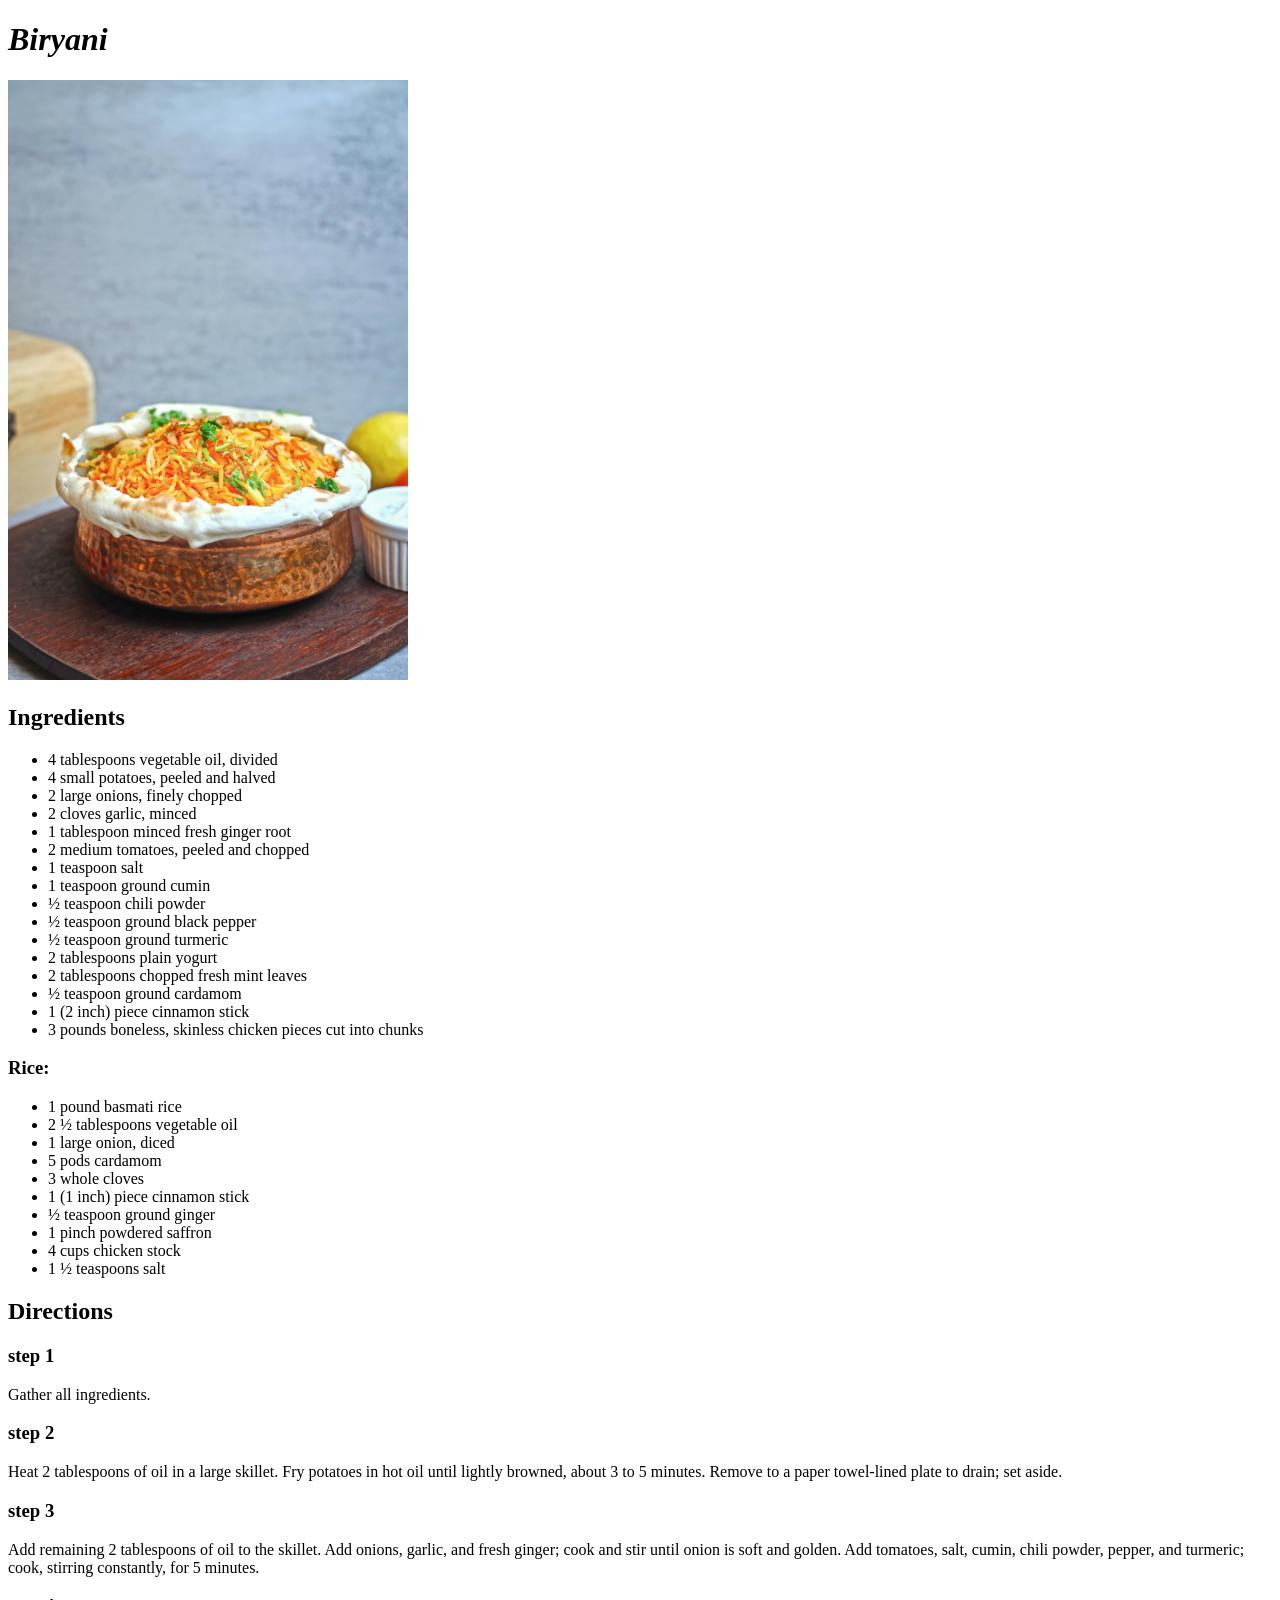
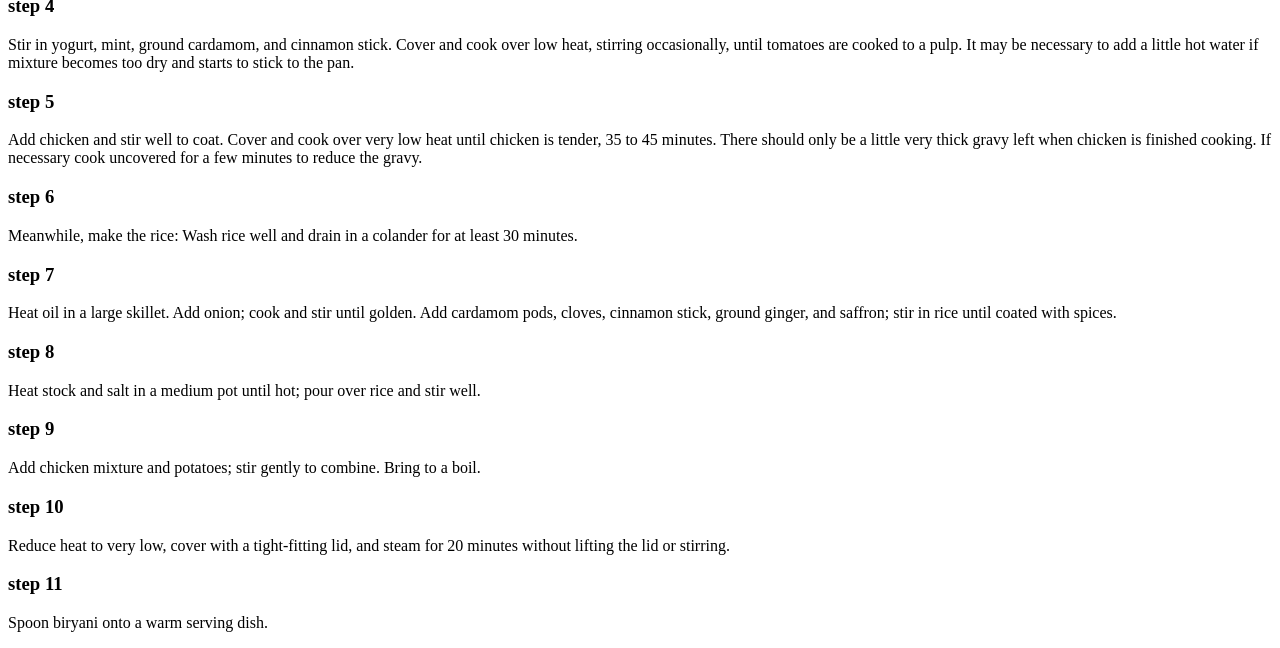
==== recipes/biryani.html @ 239a2a4a "biryani and karahi pages set up added pictures, ingredients and recipe for both." ====
<!DOCTYPE html>
<html lang="en">
<head>
    <meta charset="UTF-8">
    <meta name="viewport" content="width=device-width, initial-scale=1.0">
    <title>Biryani</title>
</head>
<body>
    <h1><strong><em>Biryani</em></strong></h1>
    <img src="./foodpics/biryani.jpg" alt="pic of biryani" height="600" width="400">
    <h2><strong>Ingredients</strong></h2>
    <ul>
        <li>4 tablespoons vegetable oil, divided</li>
        <li>4 small potatoes, peeled and halved</li>
        <li>2 large onions, finely chopped</li>
        <li>2 cloves garlic, minced</li>
        <li>1 tablespoon minced fresh ginger root</li>
        <li>2 medium tomatoes, peeled and chopped</li>
        <li>1 teaspoon salt</li>
        <li>1 teaspoon ground cumin</li>
        <li>½ teaspoon chili powder</li>
        <li>½ teaspoon ground black pepper</li>
        <li>½ teaspoon ground turmeric</li>
        <li>2 tablespoons plain yogurt</li>
        <li>2 tablespoons chopped fresh mint leaves</li>
        <li>½ teaspoon ground cardamom</li>
        <li>1 (2 inch) piece cinnamon stick</li>
        <li>3 pounds boneless, skinless chicken pieces cut into chunks</li>
    </ul>
    <h3><strong>Rice:</strong></h3>
    <ul>
        <li>1 pound basmati rice</li>
        <li>2 ½ tablespoons vegetable oil</li>
        <li>1 large onion, diced</li>
        <li>5 pods cardamom</li>
        <li>3 whole cloves</li>
        <li>1 (1 inch) piece cinnamon stick</li>
        <li>½ teaspoon ground ginger</li>
        <li>1 pinch powdered saffron</li>
        <li>4 cups chicken stock</li>
        <li>1 ½ teaspoons salt</li>



    </ul>
    <h2><strong>Directions</strong></h2>
    <h3><strong>step 1</strong></h3>
    <p>Gather all ingredients.</p>
    <h3><strong>step 2</strong></h3>
    <p>Heat 2 tablespoons of oil in a large skillet. Fry potatoes in hot oil until lightly browned, about 3 to 5 minutes. Remove to a paper towel-lined plate to drain; set aside.</p>
    <h3><strong>step 3</strong></h3>
    <p>Add remaining 2 tablespoons of oil to the skillet. Add onions, garlic, and fresh ginger; cook and stir until onion is soft and golden. Add tomatoes, salt, cumin, chili powder, pepper, and turmeric; cook, stirring constantly, for 5 minutes.</p>
    <h3><strong>step 4</strong></h3>
    <p>Stir in yogurt, mint, ground cardamom, and cinnamon stick. Cover and cook over low heat, stirring occasionally, until tomatoes are cooked to a pulp. It may be necessary to add a little hot water if mixture becomes too dry and starts to stick to the pan.</p>
    <h3><strong>step 5</strong></h3>
    <p>Add chicken and stir well to coat. Cover and cook over very low heat until chicken is tender, 35 to 45 minutes. There should only be a little very thick gravy left when chicken is finished cooking. If necessary cook uncovered for a few minutes to reduce the gravy.</p>
    <h3><strong>step 6</strong></h3>
    <p>Meanwhile, make the rice: Wash rice well and drain in a colander for at least 30 minutes.</p>
    <h3><strong>step 7</strong></h3>
    <p>Heat oil in a large skillet. Add onion; cook and stir until golden. Add cardamom pods, cloves, cinnamon stick, ground ginger, and saffron; stir in rice until coated with spices.</p>
    <h3><strong>step 8</strong></h3>
    <p>Heat stock and salt in a medium pot until hot; pour over rice and stir well.</p>
    <h3><strong>step 9</strong></h3>
    <p>Add chicken mixture and potatoes; stir gently to combine. Bring to a boil.</p>
    <h3><strong>step 10</strong></h3>
    <p>Reduce heat to very low, cover with a tight-fitting lid, and steam for 20 minutes without lifting the lid or stirring.</p>
    <h3><strong>step 11</strong></h3>
    <p>Spoon biryani onto a warm serving dish.</p>
    
    


</body>
</html>
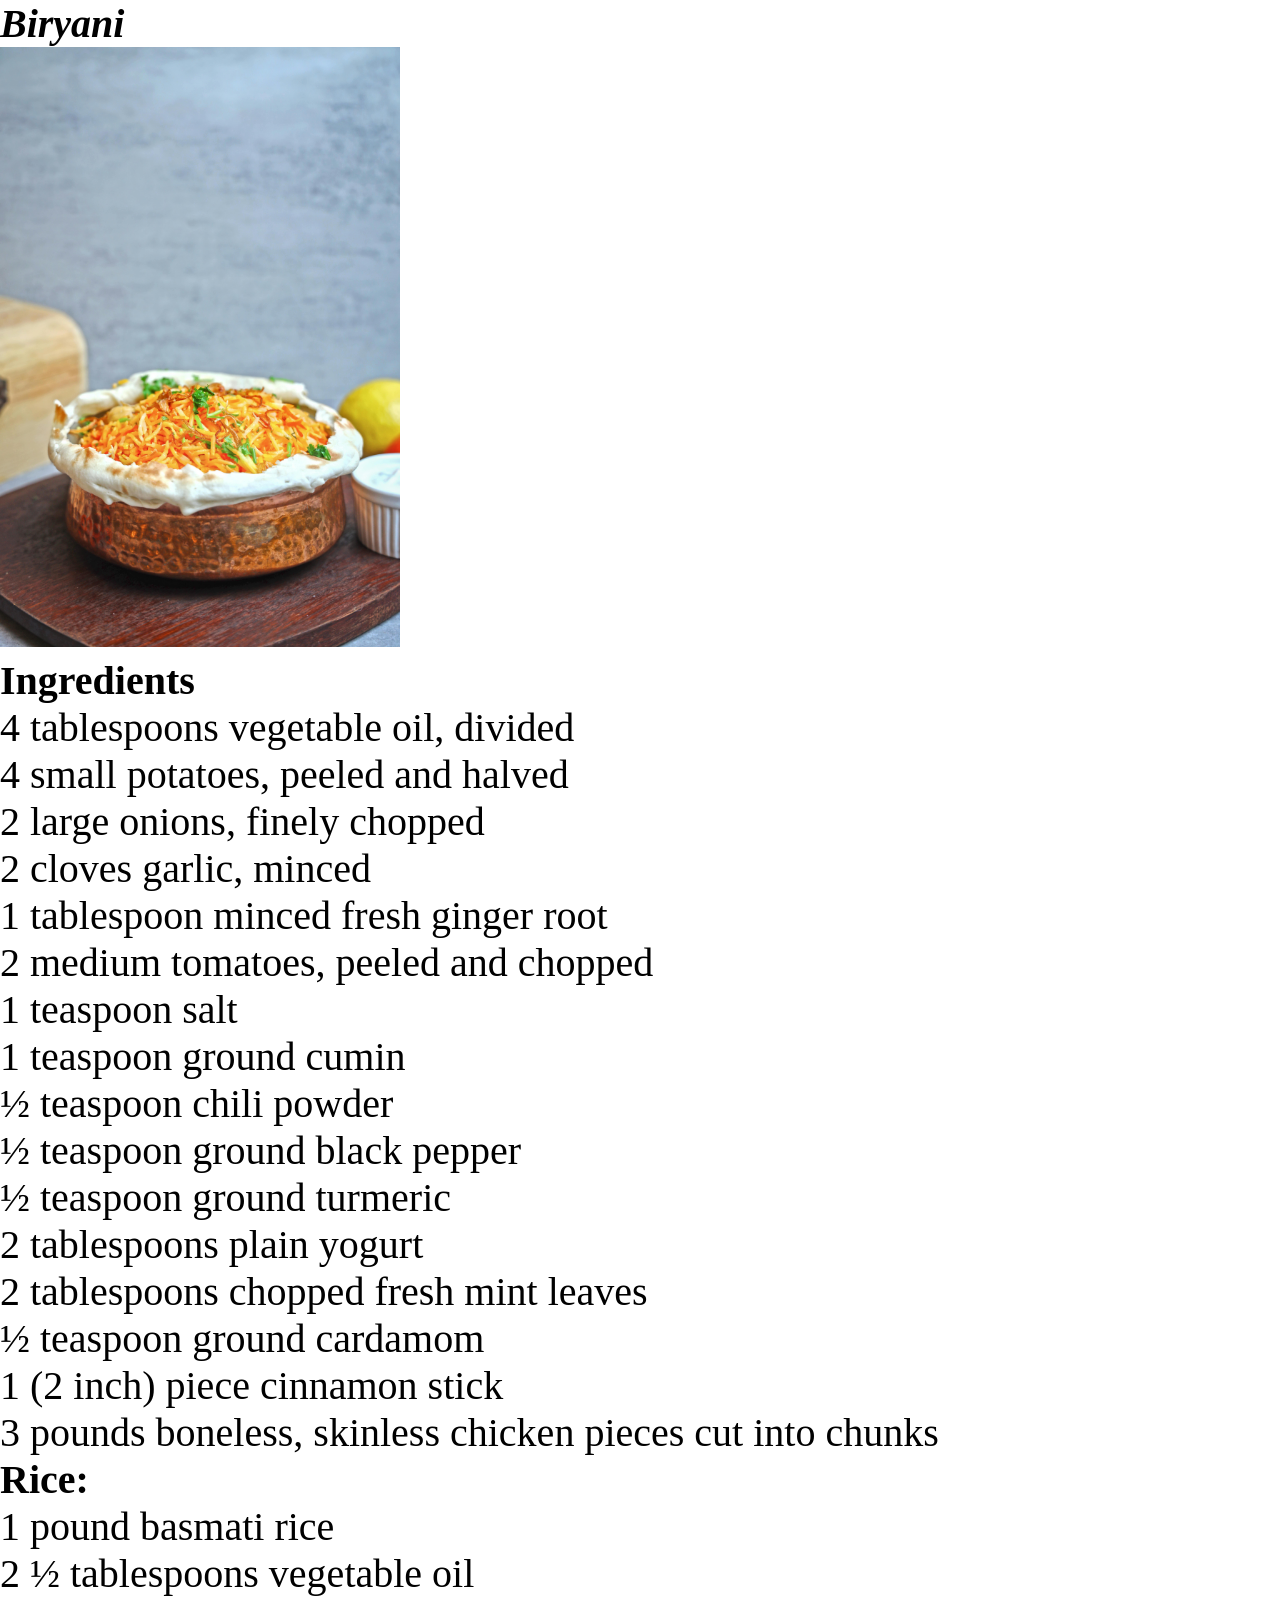
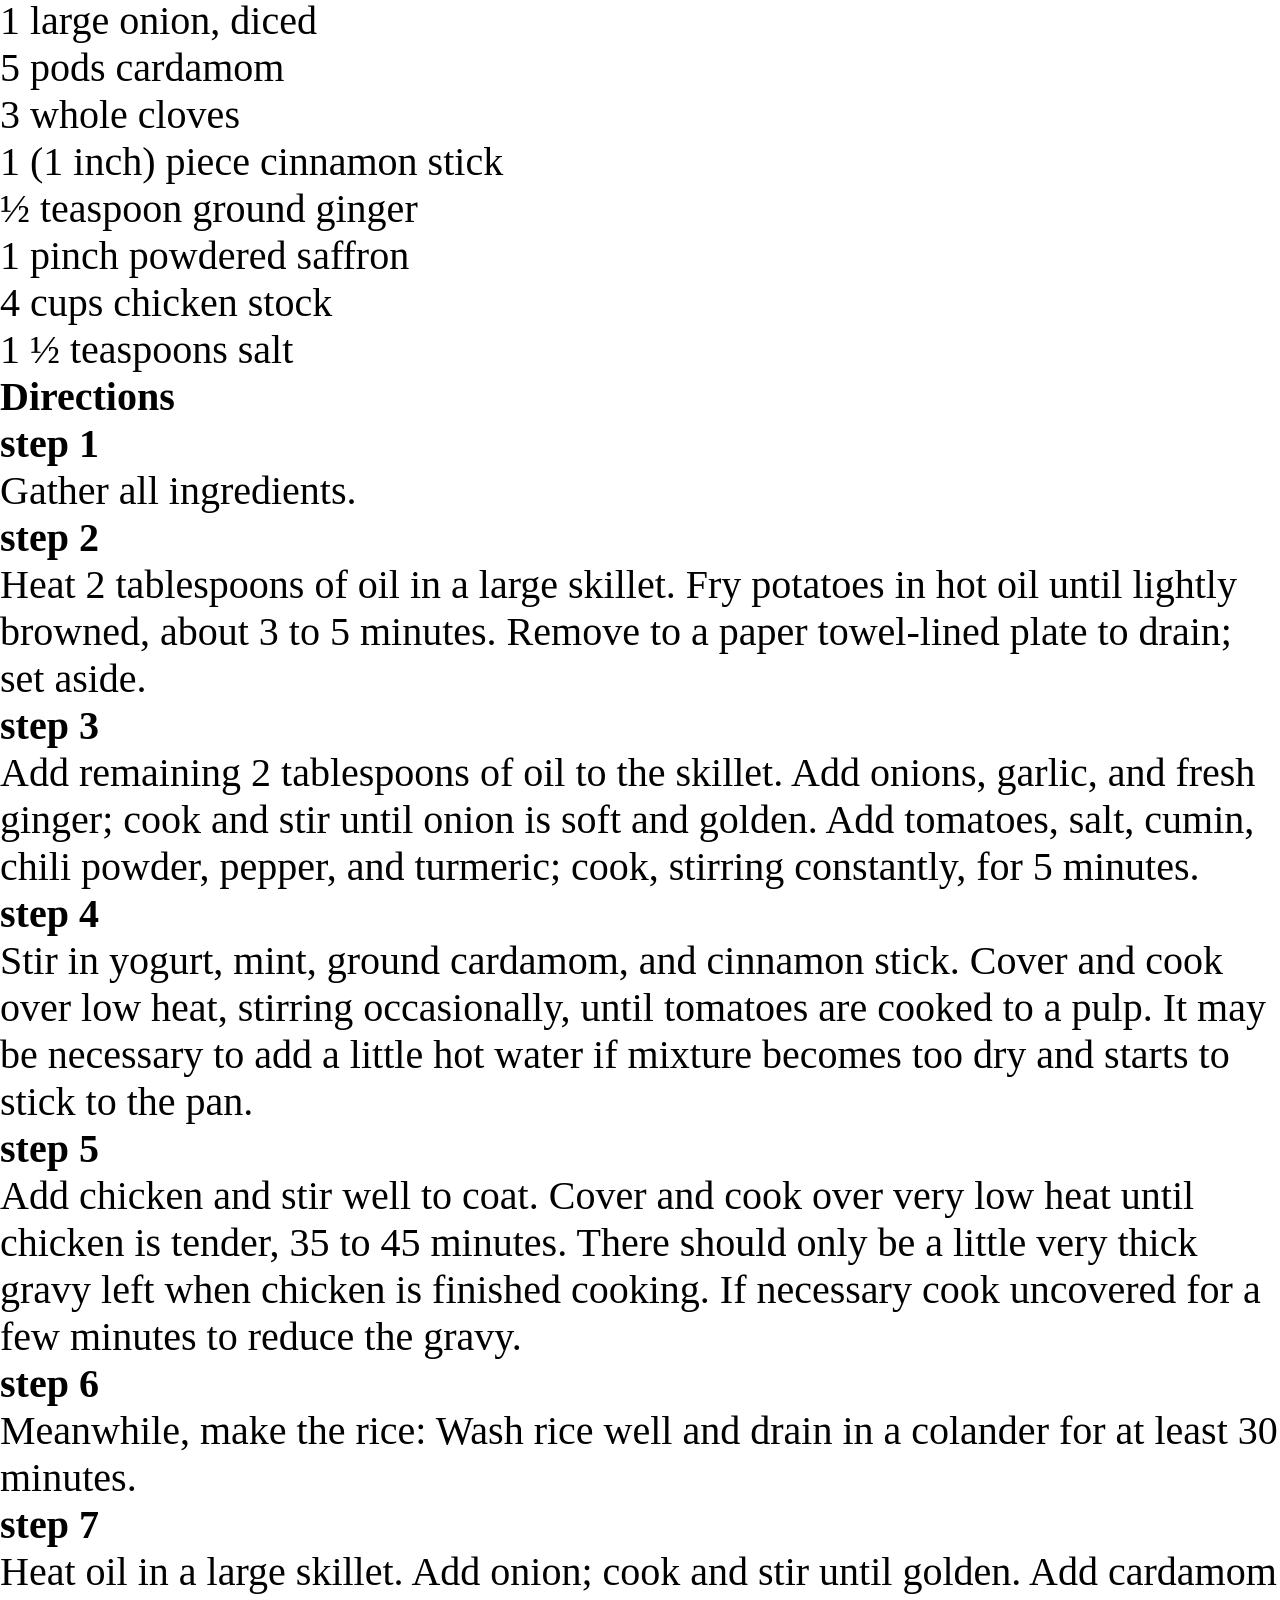
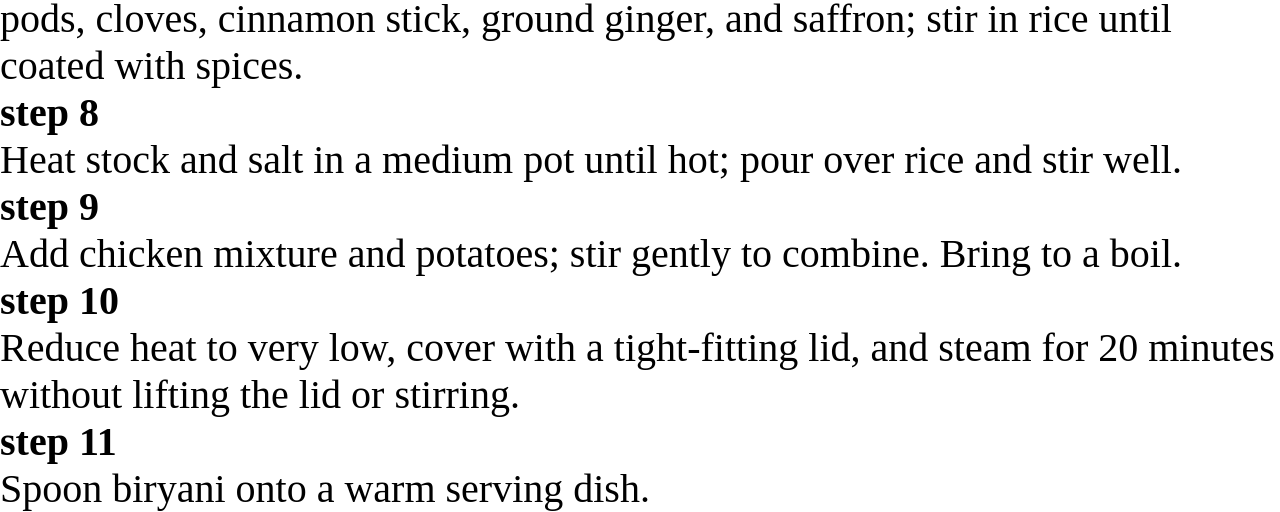
==== commit 20d0e88c: "added css created a css file to be attatched to html files" ====
--- a/recipes/biryani.html
+++ b/recipes/biryani.html
@@ -3,6 +3,7 @@
 <head>
     <meta charset="UTF-8">
     <meta name="viewport" content="width=device-width, initial-scale=1.0">
+    <link rel="stylesheet" href="styles.css">
     <title>Biryani</title>
 </head>
 <body>
--- a/recipes/styles.css
+++ b/recipes/styles.css
@@ -0,0 +1,6 @@
+* {
+    margin: 0;
+    padding: 0;
+    font-size: 40px;
+    box-sizing: border-box;
+}
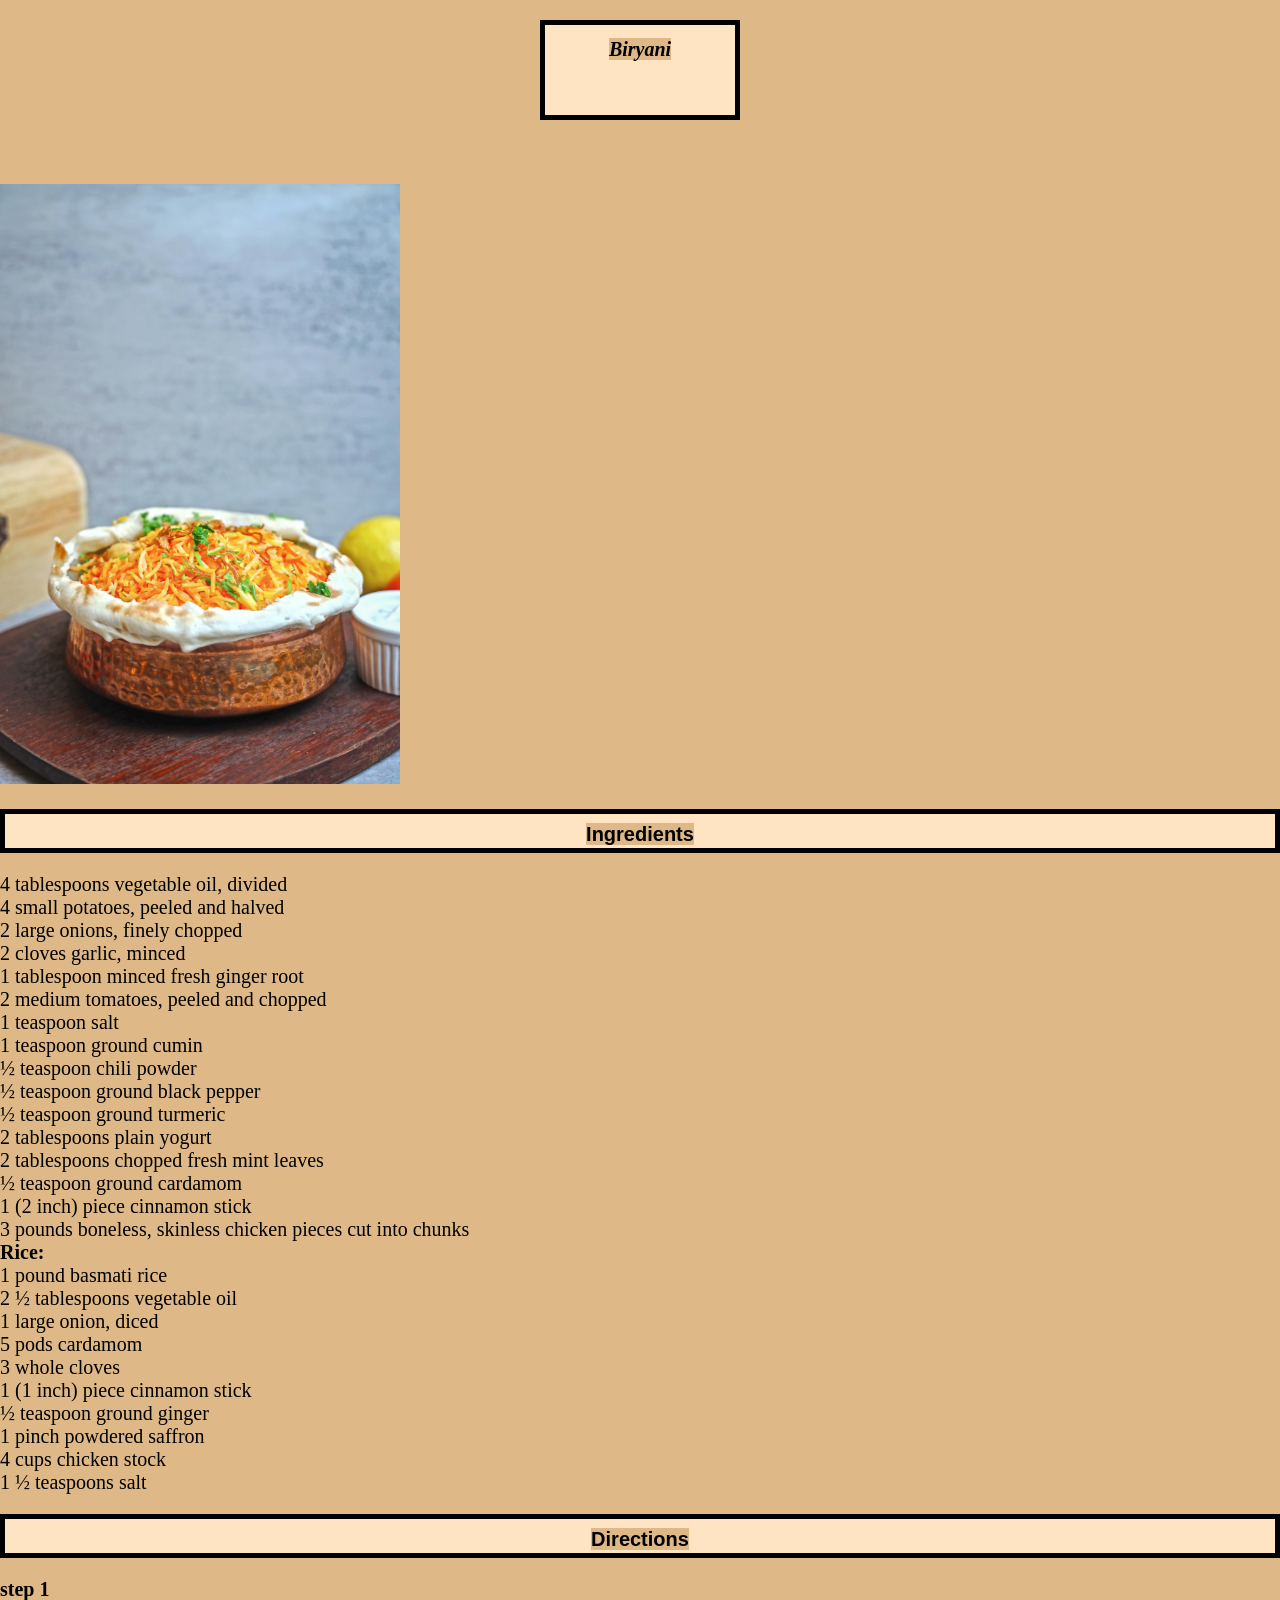
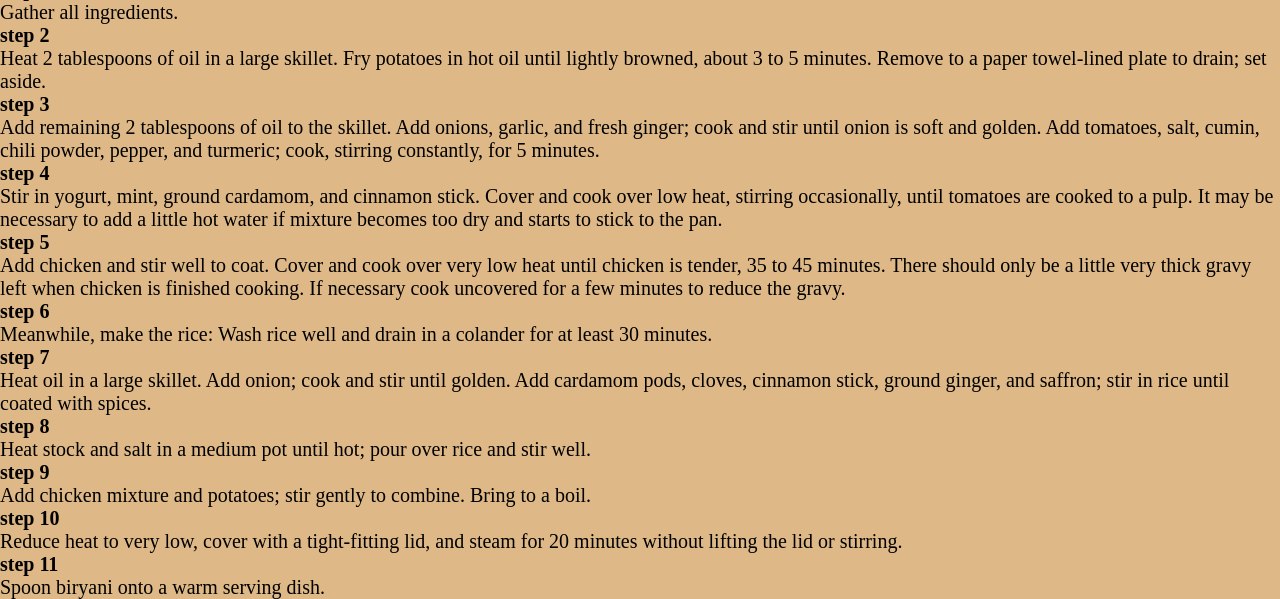
==== commit 0f404bff: "basic css for the recipe book" ====
--- a/recipes/biryani.html
+++ b/recipes/biryani.html
@@ -9,6 +9,7 @@
 <body>
     <h1><strong><em>Biryani</em></strong></h1>
     <img src="./foodpics/biryani.jpg" alt="pic of biryani" height="600" width="400">
+    <div class="ingredients"></div>
     <h2><strong>Ingredients</strong></h2>
     <ul>
         <li>4 tablespoons vegetable oil, divided</li>
@@ -28,6 +29,7 @@
         <li>1 (2 inch) piece cinnamon stick</li>
         <li>3 pounds boneless, skinless chicken pieces cut into chunks</li>
     </ul>
+    
     <h3><strong>Rice:</strong></h3>
     <ul>
         <li>1 pound basmati rice</li>
@@ -40,9 +42,9 @@
         <li>1 pinch powdered saffron</li>
         <li>4 cups chicken stock</li>
         <li>1 ½ teaspoons salt</li>
+    </div>
 
-
-
+    <div class="directions">
     </ul>
     <h2><strong>Directions</strong></h2>
     <h3><strong>step 1</strong></h3>
@@ -67,7 +69,7 @@
     <p>Reduce heat to very low, cover with a tight-fitting lid, and steam for 20 minutes without lifting the lid or stirring.</p>
     <h3><strong>step 11</strong></h3>
     <p>Spoon biryani onto a warm serving dish.</p>
-    
+    </div>
     
 
 
--- a/recipes/styles.css
+++ b/recipes/styles.css
@@ -1,6 +1,54 @@
 * {
     margin: 0;
     padding: 0;
-    font-size: 40px;
+    font-size: 20px;
     box-sizing: border-box;
+    background-color: burlywood;
+}
+
+h1 {
+    width: 200px;
+    height: 100px;
+    font-size: 35px;
+    font-family:'Times New Roman', Times, serif;
+    text-align: center;
+    background-color: bisque;
+    border: 5px solid black;
+    padding: auto;
+    margin: 20px auto;
+    margin-bottom: 5%;
+    
+}
+
+h2 {
+    font-size: 30px;
+    font-family: 'Franklin Gothic Medium', 'Arial Narrow', Arial, sans-serif;
+    margin-left: 10%;
+    text-align: center;
+    background-color: bisque;
+    border: 5px solid black;
+    padding: auto;
+    margin: 20px auto;
+}
+
+img{
+    display: inline;
+}
+
+.ingredients {
+    display: inline;
+}
+
+.index.text {
+    width: 50%;
+    margin-left: 25%;
+}
+
+a {
+    color: beige;
+    display:block
+    padding: 20px;
+    margin: auto;
+    border: 5px solid beige;
+    margin-bottom: 20px;
 }
